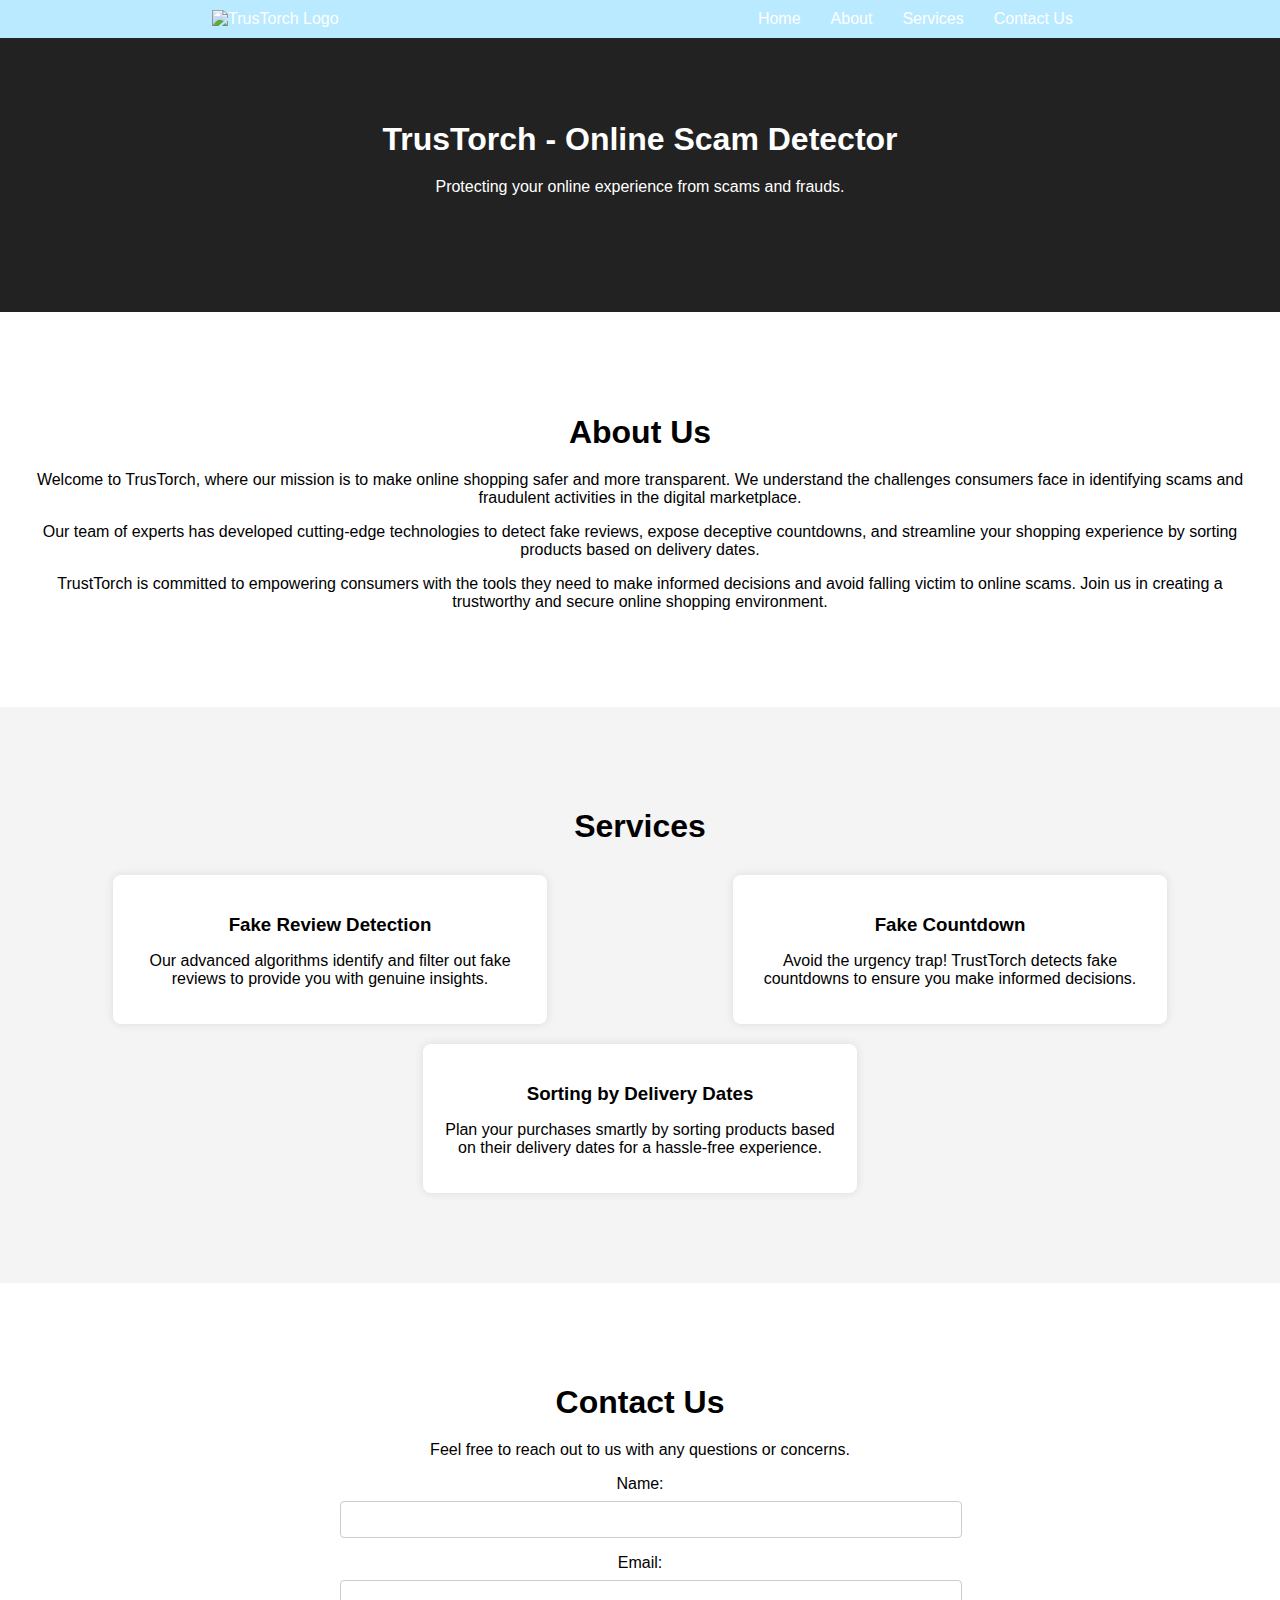
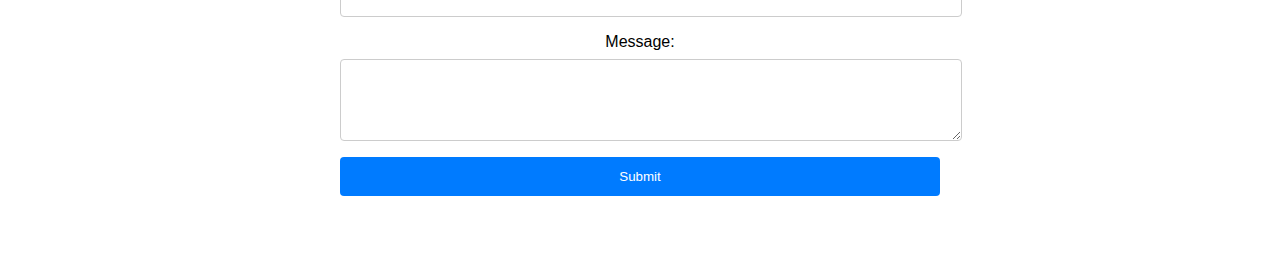
==== backend/templates/index.html @ c0453fed "Bacjkend" ====
<!DOCTYPE html>
<html lang="en">

<head>
    <meta charset="UTF-8">
    <meta name="viewport" content="width=device-width, initial-scale=1.0">
    <title>TrusTorch - Online Scam Detector</title>
    <style>
        body {
            font-family: Arial, sans-serif;
            margin: 0;
            padding: 0;
            scroll-behavior: smooth;
        }

        header {
            background-color: #b9eaff;
            color: #fff;
            padding: 10px;
            text-align: center;
            position: fixed;
            top: 0;
            left: 0;
            width: 100%;
            z-index: 1000;
            display: flex;
            justify-content: space-around;
            align-items: center;
        }

        .logo img {
            max-height: 60px; /* Adjust as needed */
            width: auto;
        }

        nav {
            display: flex;
            justify-content: space-around;
            align-items: center;
        }

        nav a {
            color: #fff;
            text-decoration: none;
            margin: 0 15px;
            cursor: pointer;
        }

        /* Dark background for the first section */
        #home {
            background-color: #222;
            color: #ffffff;
            padding: 100px 20px;
            text-align: center;
        }

        section {
            padding: 80px 20px;
            text-align: center;
        }

        h1 {
            margin-bottom: 20px;
        }

        form {
            display: flex;
            flex-direction: column;
            max-width: 600px;
            margin: 0 auto;
        }

        label {
            margin-bottom: 8px;
        }

        input,
        textarea {
            width: 100%;
            padding: 10px;
            margin-bottom: 16px;
            border: 1px solid #ccc;
            border-radius: 4px;
        }

        button {
            padding: 12px;
            background-color: #007bff;
            color: #fff;
            border: none;
            border-radius: 4px;
            cursor: pointer;
        }

        button:hover {
            background-color: #c5d0dc;
        }

        /* Styling for the Services section */
        #services {
            background-color: #f4f4f4; /* Change to the desired background color */
        }

        .services {
            display: flex;
            justify-content: space-around;
            align-items: stretch;
            flex-wrap: wrap;
        }

        .service {
            flex: 0 0 calc(33.3333% - 20px);
            background-color: #fff;
            padding: 20px;
            margin: 10px;
            border-radius: 8px;
            box-shadow: 0 0 10px rgba(0, 0, 0, 0.1);
            text-align: center; /* Updated to center the content */
        }

        .service h3 {
            margin-bottom: 10px;
            color: black; /* Updated headline color to black */
        }
    </style>
</head>

<body>
    <header>
        <div class="logo">
            <img src="images/logo.png" alt="TrusTorch Logo">
        </div>
        <nav>
            <div class="nav-box"><a href="#home">Home</a></div>
            <div class="nav-box"><a href="#about">About</a></div>
            <div class="nav-box"><a href="#services">Services</a></div>
            <div class="nav-box"><a href="#contact">Contact Us</a></div>
        </nav>
    </header>

    <section id="home">
        <h1>TrusTorch - Online Scam Detector</h1>
        <p>Protecting your online experience from scams and frauds.</p>
    </section>

    <section id="about">
        <h1>About Us</h1>
        <div><p>Welcome to TrusTorch, where our mission is to make online shopping safer and more transparent. We understand the challenges consumers face in identifying scams and fraudulent activities in the digital marketplace.</p>
        <p>Our team of experts has developed cutting-edge technologies to detect fake reviews, expose deceptive countdowns, and streamline your shopping experience by sorting products based on delivery dates.</p>
        <p>TrustTorch is committed to empowering consumers with the tools they need to make informed decisions and avoid falling victim to online scams. Join us in creating a trustworthy and secure online shopping environment.</p></div>
    </section>

    <section id="services">
        <h1 style="color: black;">Services</h1>
        <div class="services">
            <div class="service">
                <h3>Fake Review Detection</h3>
                <p>Our advanced algorithms identify and filter out fake reviews to provide you with genuine insights.</p>
            </div>
            <div class="service">
                <h3>Fake Countdown</h3>
                <p>Avoid the urgency trap! TrustTorch detects fake countdowns to ensure you make informed decisions.</p>
            </div>
            <div class="service">
                <h3>Sorting by Delivery Dates</h3>
                <p>Plan your purchases smartly by sorting products based on their delivery dates for a hassle-free experience.</p>
            </div>
        </div>
    </section>

    <section id="contact">
        <h1>Contact Us</h1>
        <p>Feel free to reach out to us with any questions or concerns.</p>

        <form>
            <label for="name">Name:</label>
            <input type="text" id="name" name="name" required>

            <label for="email">Email:</label>
            <input type="email" id="email" name="email" required>

            <label for="message">Message:</label>
            <textarea id="message" name="message" rows="4" required></textarea>

            <button type="submit">Submit</button>
        </form>
    </section>

    <!-- ... (remaining body content) ... -->

</body>

</html>
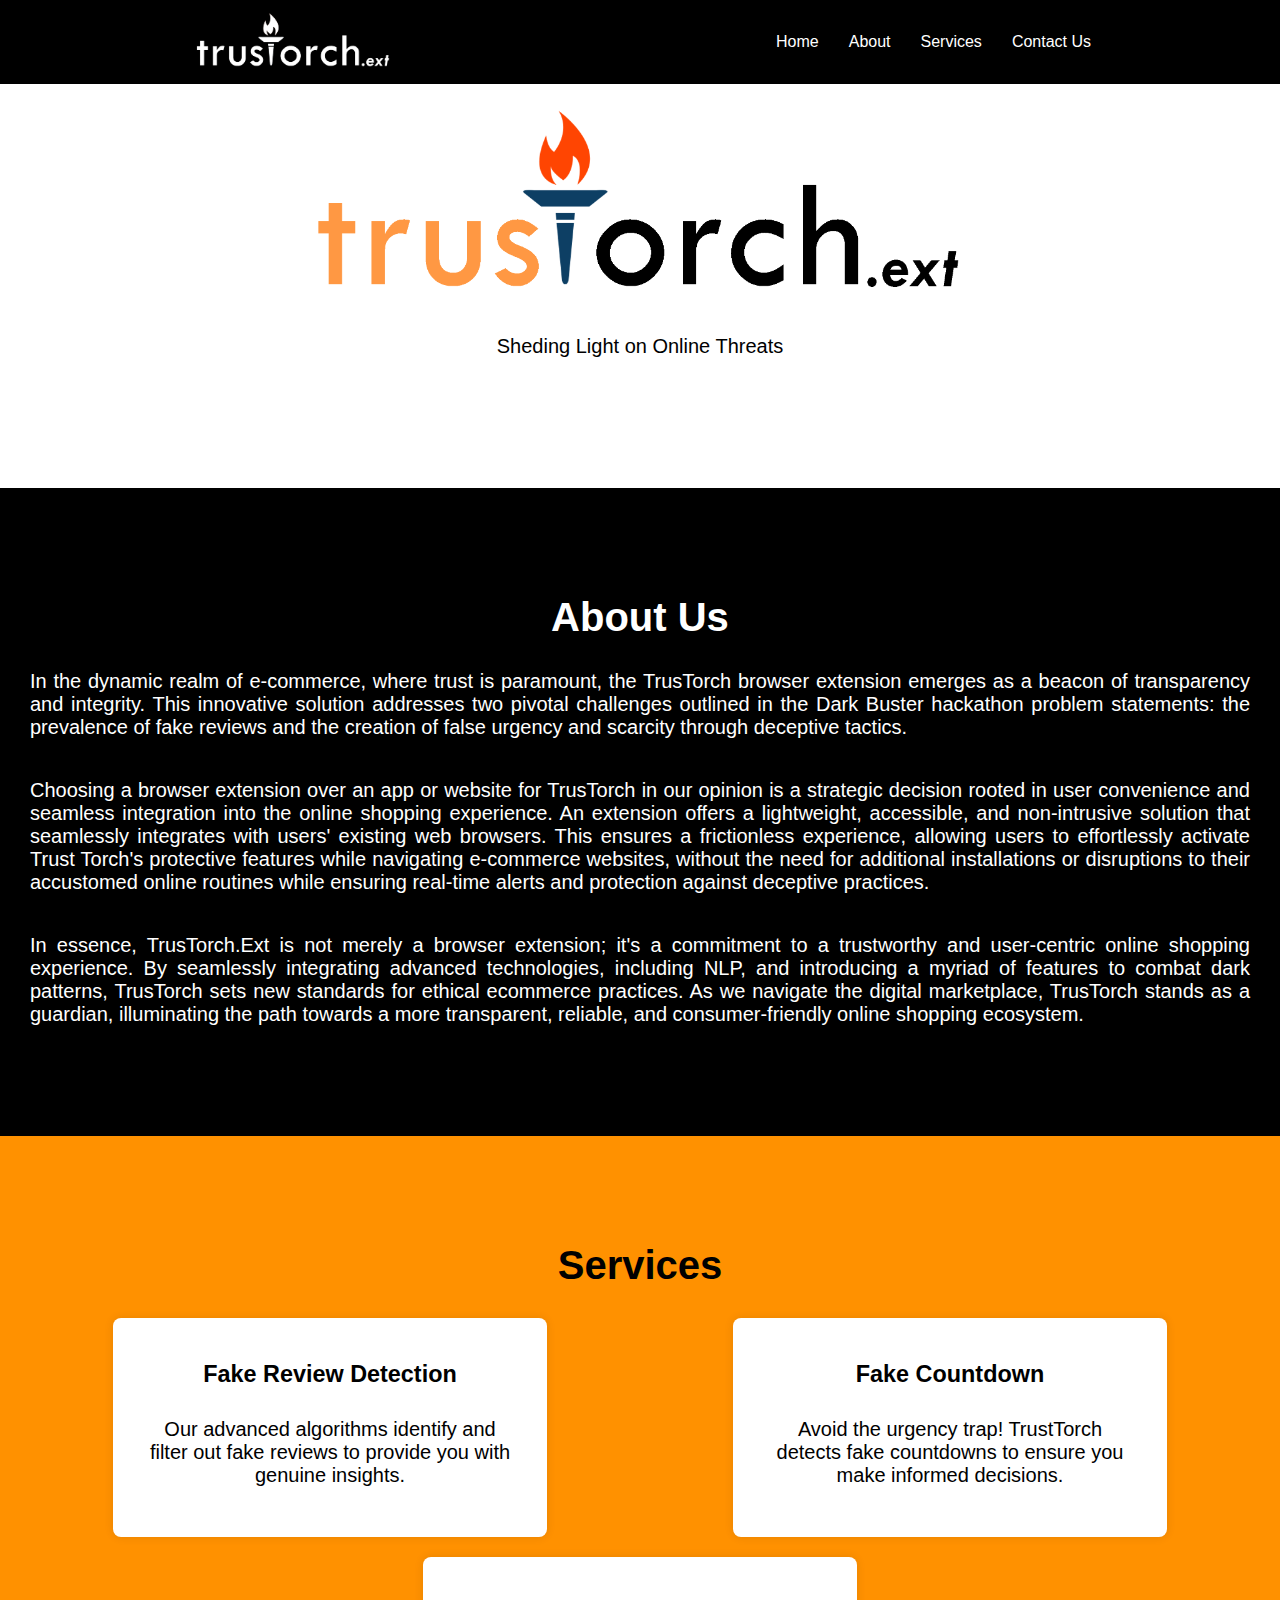
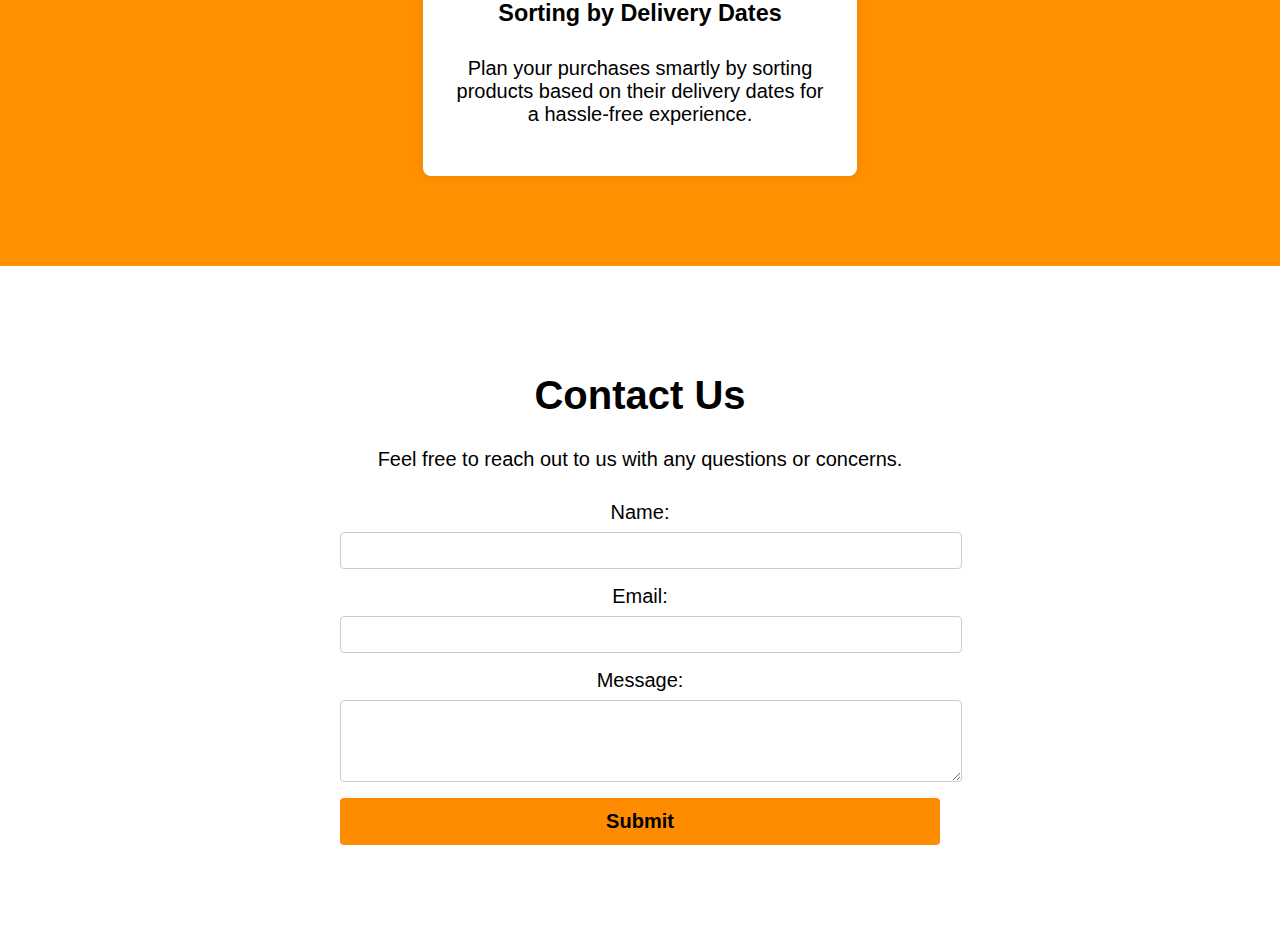
==== commit 86fbdd8c: "videwp" ====
--- a/backend/templates/index.html
+++ b/backend/templates/index.html
@@ -14,7 +14,7 @@
         }
 
         header {
-            background-color: #b9eaff;
+            background-color: #000000;
             color: #fff;
             padding: 10px;
             text-align: center;
@@ -37,10 +37,11 @@
             display: flex;
             justify-content: space-around;
             align-items: center;
+            color: black;
         }
 
         nav a {
-            color: #fff;
+            color: #ffffff;
             text-decoration: none;
             margin: 0 15px;
             cursor: pointer;
@@ -48,8 +49,8 @@
 
         /* Dark background for the first section */
         #home {
-            background-color: #222;
-            color: #ffffff;
+            background-color: rgb(255, 153, 70)fff;
+            color: #000000;
             padding: 100px 20px;
             text-align: center;
         }
@@ -57,6 +58,8 @@
         section {
             padding: 80px 20px;
             text-align: center;
+            font-size: 20px;
+            font-weight: ;
         }
 
         h1 {
@@ -85,20 +88,27 @@
 
         button {
             padding: 12px;
-            background-color: #007bff;
-            color: #fff;
+            background-color: #ff8c00;
+            color: #000000;
             border: none;
             border-radius: 4px;
             cursor: pointer;
+            font-size: 20px;
+            font-weight: bold;
         }
 
         button:hover {
             background-color: #c5d0dc;
         }
+        #about {
+            background-color: black;
+            color: #fff;
+            text-align: justify;
+        }
 
         /* Styling for the Services section */
         #services {
-            background-color: #f4f4f4; /* Change to the desired background color */
+            background-color: #ff9100; /* Change to the desired background color */
         }
 
         .services {
@@ -110,7 +120,7 @@
 
         .service {
             flex: 0 0 calc(33.3333% - 20px);
-            background-color: #fff;
+            background-color: #ffffff;
             padding: 20px;
             margin: 10px;
             border-radius: 8px;
@@ -122,13 +132,16 @@
             margin-bottom: 10px;
             color: black; /* Updated headline color to black */
         }
+        p{
+            padding: 10px;
+        }
     </style>
 </head>
 
 <body>
     <header>
         <div class="logo">
-            <img src="images/logo.png" alt="TrusTorch Logo">
+            <img src="logo3.png" alt="TrusTorch Logo">
         </div>
         <nav>
             <div class="nav-box"><a href="#home">Home</a></div>
@@ -139,15 +152,36 @@
     </header>
 
     <section id="home">
-        <h1>TrusTorch - Online Scam Detector</h1>
-        <p>Protecting your online experience from scams and frauds.</p>
+        <img src="logo.png" height="200px">
+        <p>Sheding Light on Online Threats</p>
     </section>
 
     <section id="about">
-        <h1>About Us</h1>
-        <div><p>Welcome to TrusTorch, where our mission is to make online shopping safer and more transparent. We understand the challenges consumers face in identifying scams and fraudulent activities in the digital marketplace.</p>
-        <p>Our team of experts has developed cutting-edge technologies to detect fake reviews, expose deceptive countdowns, and streamline your shopping experience by sorting products based on delivery dates.</p>
-        <p>TrustTorch is committed to empowering consumers with the tools they need to make informed decisions and avoid falling victim to online scams. Join us in creating a trustworthy and secure online shopping environment.</p></div>
+        <h1><center>About Us</center></h1>
+        <div><p>In the dynamic realm of e-commerce, where trust is paramount, the TrusTorch
+            browser extension emerges as a beacon of transparency and integrity. This
+            innovative solution addresses two pivotal challenges outlined in the Dark
+            Buster hackathon problem statements: the prevalence of fake reviews and the
+            creation of false urgency and scarcity through deceptive tactics.
+            </p>
+        <p>Choosing a browser extension over an app or website for TrusTorch in our
+            opinion is a strategic decision rooted in user convenience and seamless
+            integration into the online shopping experience. An extension offers a
+            lightweight, accessible, and non-intrusive solution that seamlessly integrates
+            with users' existing web browsers. This ensures a frictionless experience,
+            allowing users to effortlessly activate Trust Torch's protective features while
+            navigating e-commerce websites, without the need for additional installations
+            or disruptions to their accustomed online routines while ensuring real-time
+            alerts and protection against deceptive practices.
+            </p>
+        <p>
+            In essence, TrusTorch.Ext is not merely a browser extension; it's a commitment
+to a trustworthy and user-centric online shopping experience. By seamlessly
+integrating advanced technologies, including NLP, and introducing a myriad of
+features to combat dark patterns, TrusTorch sets new standards for ethical ecommerce practices. As we navigate the digital marketplace, TrusTorch stands as
+a guardian, illuminating the path towards a more transparent, reliable, and
+consumer-friendly online shopping ecosystem.
+        </p></div>
     </section>
 
     <section id="services">
